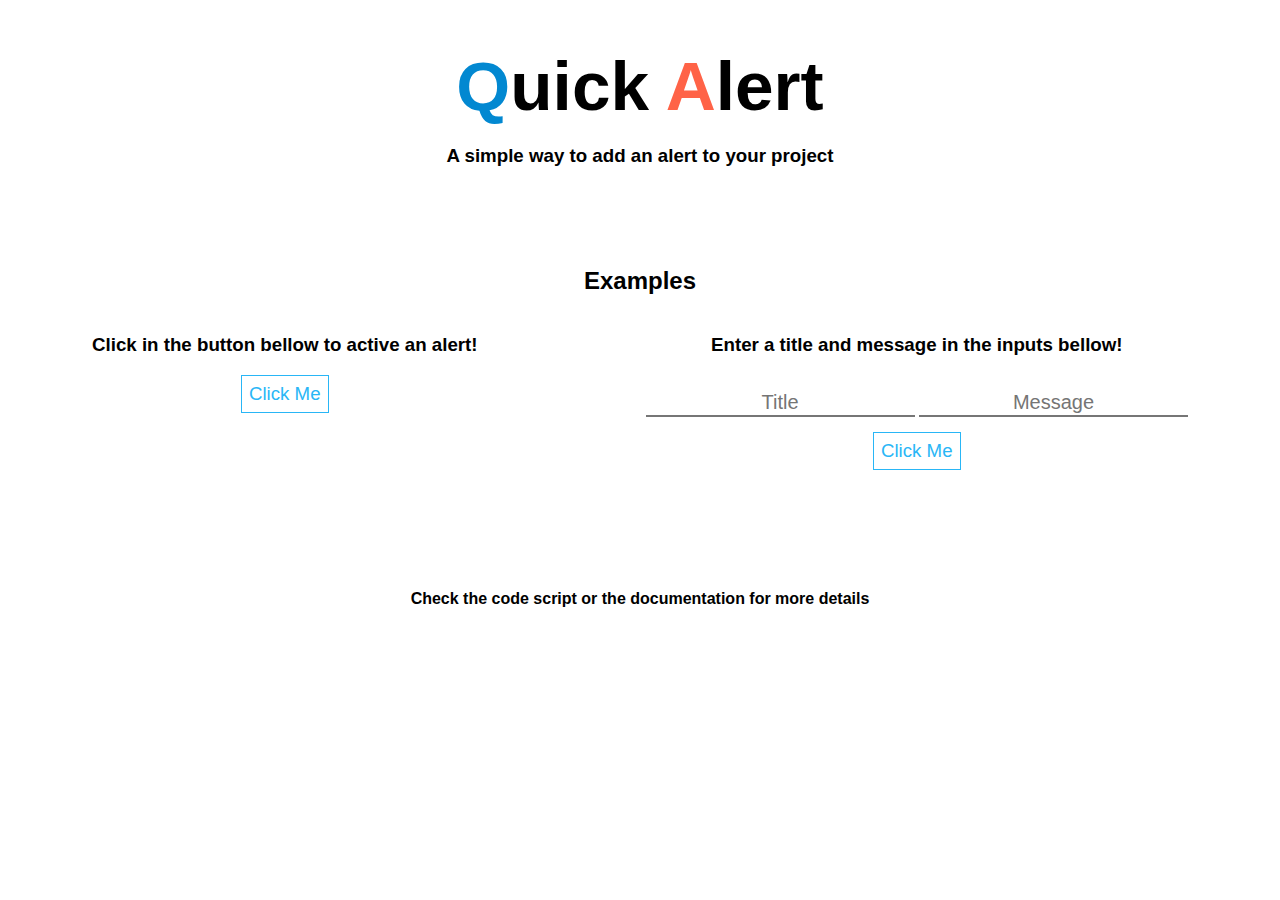
==== demo/index.html @ 30432452 "Ver. Alpha 1.1 - Added trigger and demo page" ====
<!DOCTYPE html>
<html lang="en">

<head>
    <meta charset="UTF-8">
    <meta name="viewport" content="width=device-width, initial-scale=1.0">
    <title>Quick Alert - demo</title>
    <script src="../quickalert.js"></script>
    <link rel="stylesheet" href="../quickalert.css">
    <style>
        * {
            font-family: arial;
        }

        #container {
            display: flex;
            justify-content: space-around;
        }

        .demo {
            text-align: center;
        }

        .btn {
            border-style: solid;
            border-width: 1px;
            border-radius: 0px;
            outline: 0;
            background-color: transparent;
            padding: 7px;
            font-size: 14pt;
            border-color: #29b6f6;
            color: #29b6f6;
            transition: all .2s;
        }

        .btn:hover {
            background-color: #29b6f6;
            color: white;
        }

        .btn:active {
            background-color: #2b9ed3;
        }

        .inp {

            margin: auto;
            margin-top: 15px;
            margin-bottom: 15px;
            text-align: center;
            border-top: 0;
            border-left: 0;
            border-right: 0;

            font-size: 15pt;
            outline: 0;
            border-radius: 0;
        }

        @media (max-width: 780px) {
            #container {
                display: block;
            }

            .demo {
                margin-top: 50px;
            }
        }
    </style>
</head>

<body>
    <h1 style="font-size: 52pt; text-align: center; margin-bottom: 0px;"><span style="color: #0288d1;">Q</span>uick
        <span style="color: tomato;">A</span>lert</h1>
    <h3 style="text-align:center;">A simple way to add an alert to your project</h3>
    <h2 style="text-align: center; margin-top: 100px;">Examples</h2>
    <div id="container">
        <div class="demo">
            <h3>Click in the button bellow to active an alert!</h3>
            <button id="alertbtn1" class="btn">Click Me</button>
        </div>
        <div class="demo">
            <h3>Enter a title and message in the inputs bellow!</h3>
            <input type="text" name="" id="text" class="inp" placeholder="Title">
            <input type="text" name="" id="text2" class="inp" placeholder="Message">
            <button id="alertbtn2" onclick="showalert()" class="btn" style="display: block; margin: auto;">Click
                Me</button>
        </div>
    </div>
    <h4 style="text-align: center; margin-top: 120px;">Check the code script or the documentation for more details</h4>
    <script>
        /* the use of an Quick alert is very simple, there is four proprieties:
        title: The title of your alert. 

        message: The message of your alert (You can set just a message or just a title).

        trigger: The event trigger of the alert, it must be a JavaScript event trigger (the trigger propriety is optional),
        example: "click", "mouseleave", "mouseenter"

        target: if you set a trigger propriety, you must set an target for the trigger, it's selected by a querySelecctor, so you must use his
        synthax. for example use "#target" to select an element by id.

        both trigger and target proprieties are optionals, you can just add a message and title!*/


        //simple use
        new quickal({
            title: "This is a Quick Alert :D",
            message: "A simple way to make a personalized alert in your project!",
            trigger: "click",
            target: "#alertbtn1"
        })

        //personalized use
        function showalert() {
            const txt2 = document.querySelector("#text2")
            const txt = document.querySelector("#text")
            if (txt.value.length == 0 && txt2.value.length == 0) {
                new quickal({
                    title: "Error",
                    message: "There is no text :("
                })
            } else {
                new quickal({
                    title: txt.value,
                    message: txt2.value
                })
            }
        }
    </script>
</body>

</html>
---- quickalert.css ----
.divmessage {
    position: fixed;
    width: 65%;
    height: 250px;
    /* you can edit the message height here! */
    background-color: white;
    top: 50px;
    text-align: center;
    animation-name: divmessagefade;
    animation-duration: .5s;
    padding: 50px;
    border-radius: 10px;
    font-size: 14pt;
    pointer-events: all;
    user-select: text;
}

#almaindiv {
    display: flex;
    justify-content: center;
}

.albtn {
    position: absolute;
    bottom: 15px;
    right: 20px;
    border-style: solid;
    border-width: 1px;
    border-radius: 0px;
    outline: 0;
    background-color: transparent;
    padding: 7px;
    width: 50px;
    font-size: 10pt;
    border-color: #29b6f6;
    color: #29b6f6;
    transition: all .2s;
}

.albtn:hover {
    background-color: #29b6f6;
    color: white;
}

.albtn:active {
    background-color: #2b9ed3;
}

#backg {
    position: fixed;
    top: 0;
    right: 0;
    left: 0;
    bottom: 0;
    background-color: rgba(0, 0, 0, 0.301);
}

@media (max-width: 720px) {
    .divmessage {
        width: 75%;
        font-size: 12pt;
        padding: 20px;
    }
}

@keyframes divmessagefade {
    from {
        top: 20px;
        opacity: 0;
    }
    to {
        opacity: 1;
        bottom: 0px;
    }
}
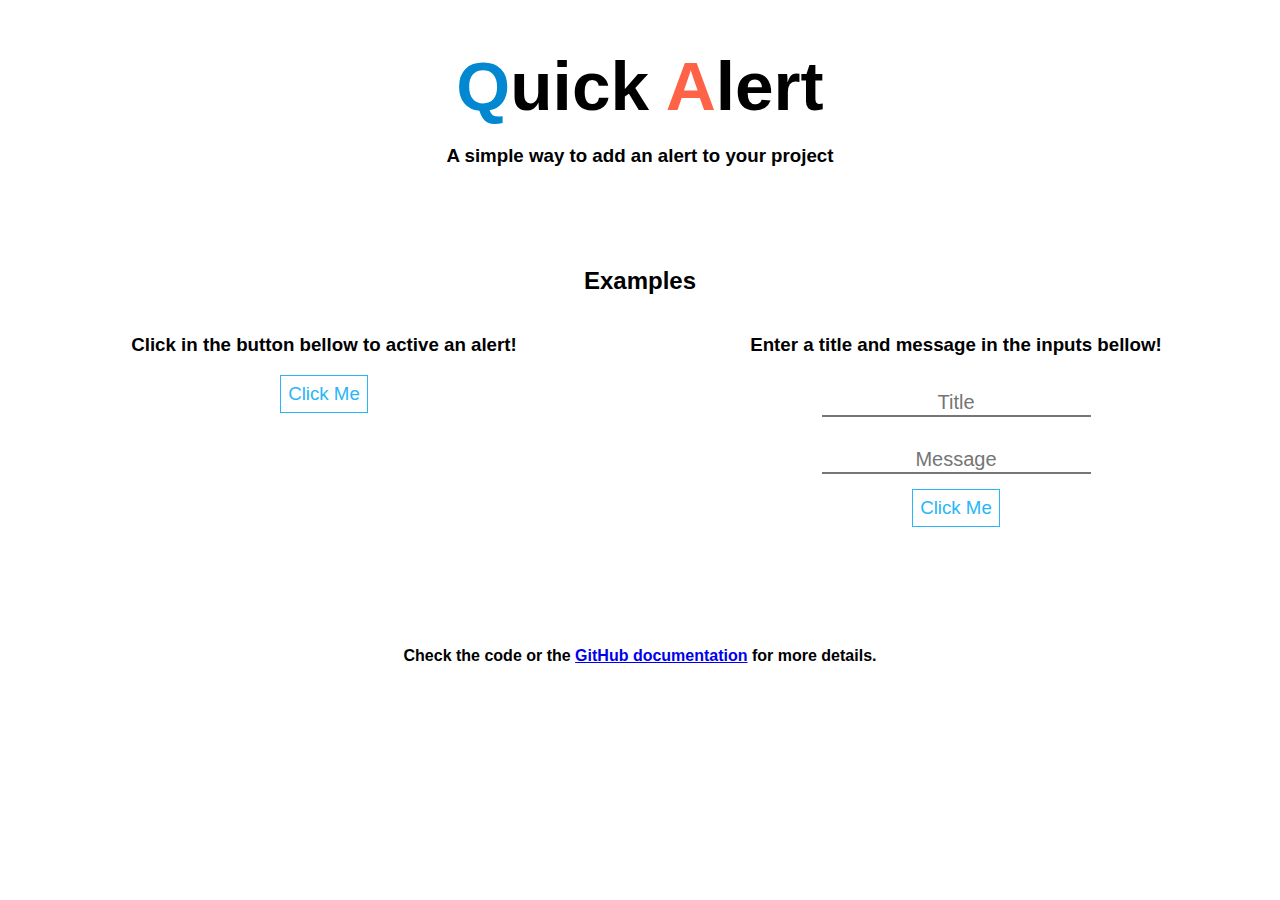
==== commit c55a06c8: "Minor fixes" ====
--- a/demo/index.html
+++ b/demo/index.html
@@ -19,6 +19,7 @@
 
         .demo {
             text-align: center;
+            width: 500px;
         }
 
         .btn {
@@ -65,6 +66,7 @@
 
             .demo {
                 margin-top: 50px;
+                width: auto;
             }
         }
     </style>
@@ -88,7 +90,8 @@
                 Me</button>
         </div>
     </div>
-    <h4 style="text-align: center; margin-top: 120px;">Check the code script or the documentation for more details</h4>
+    <h4 style="text-align: center; margin-top: 120px;">Check the code or the <a
+            href="https://github.com/Gabriel774/QuickAlert">GitHub documentation</a> for more details.</h4>
     <script>
         /* the use of an Quick alert is very simple, there is four proprieties:
         title: The title of your alert. 
--- a/quickalert.css
+++ b/quickalert.css
@@ -1,8 +1,7 @@
 .divmessage {
     position: fixed;
     width: 65%;
-    height: 250px;
-    /* you can edit the message height here! */
+    height: 250px; /* you can edit the message height here! */
     background-color: white;
     top: 50px;
     text-align: center;
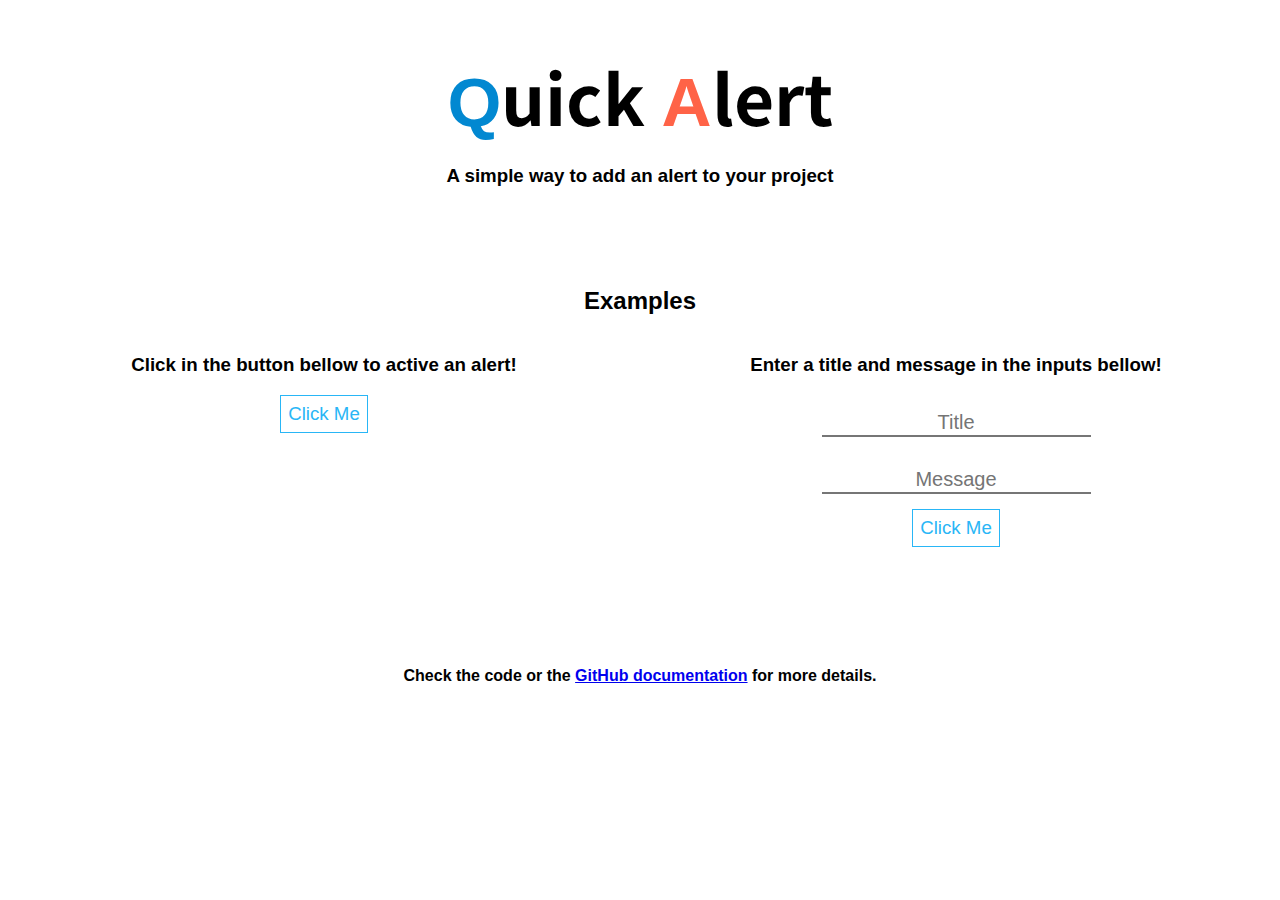
==== commit c5440037: "Demo logo font updated, some minor changes" ====
--- a/demo/index.html
+++ b/demo/index.html
@@ -2,11 +2,12 @@
 <html lang="en">
 
 <head>
-    <meta charset="UTF-8">
     <meta name="viewport" content="width=device-width, initial-scale=1.0">
     <title>Quick Alert - demo</title>
     <script src="../quickalert.js"></script>
     <link rel="stylesheet" href="../quickalert.css">
+    <link href="https://fonts.googleapis.com/css2?family=Noto+Sans+JP:wght@300&display=swap" rel="stylesheet">
+
     <style>
         * {
             font-family: arial;
@@ -73,7 +74,7 @@
 </head>
 
 <body>
-    <h1 style="font-size: 52pt; text-align: center; margin-bottom: 0px;"><span style="color: #0288d1;">Q</span>uick
+    <h1 style="font-size: 52pt; text-align: center; margin-bottom: 0px; font-family: 'Noto Sans JP', sans-serif;"><span style="color: #0288d1;">Q</span>uick
         <span style="color: tomato;">A</span>lert</h1>
     <h3 style="text-align:center;">A simple way to add an alert to your project</h3>
     <h2 style="text-align: center; margin-top: 100px;">Examples</h2>
@@ -84,8 +85,8 @@
         </div>
         <div class="demo">
             <h3>Enter a title and message in the inputs bellow!</h3>
-            <input type="text" name="" id="text" class="inp" placeholder="Title">
-            <input type="text" name="" id="text2" class="inp" placeholder="Message">
+            <input type="text" id="text" class="inp" placeholder="Title">
+            <input type="text" id="text2" class="inp" placeholder="Message">
             <button id="alertbtn2" onclick="showalert()" class="btn" style="display: block; margin: auto;">Click
                 Me</button>
         </div>
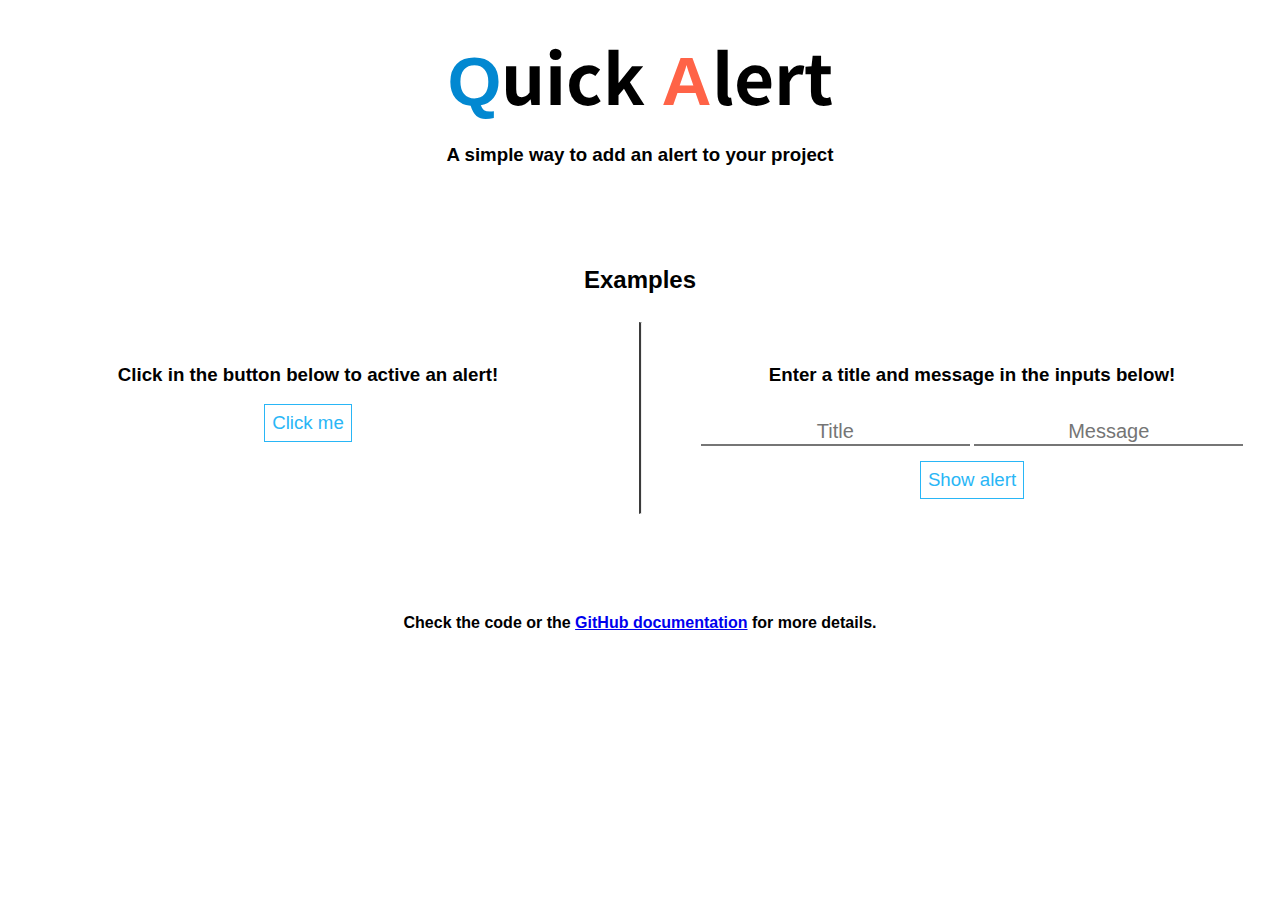
==== commit 93e08d8c: "Minor style changes" ====
--- a/demo/index.html
+++ b/demo/index.html
@@ -19,8 +19,9 @@
         }
 
         .demo {
+            height: 250px;
             text-align: center;
-            width: 500px;
+            width: 600px;
         }
 
         .btn {
@@ -60,38 +61,59 @@
             border-radius: 0;
         }
 
+        .title-margin {
+            margin-top: 50px;
+        }
+
+        .line {
+            border-left: solid 2px rgb(59, 59, 59);
+            height: 190px;
+        }
+
         @media (max-width: 780px) {
+            .line {
+                display: none;
+            }
+
+            .title-margin {
+                margin-top: 10px;
+            }
+
             #container {
                 display: block;
             }
 
             .demo {
-                margin-top: 50px;
                 width: auto;
+                height: 200px;
             }
+
         }
     </style>
 </head>
 
 <body>
-    <h1 style="font-size: 52pt; text-align: center; margin-bottom: 0px; font-family: 'Noto Sans JP', sans-serif;"><span style="color: #0288d1;">Q</span>uick
+    <h1 style="font-size: 52pt; text-align: center; margin-bottom: 0px; margin-top: 25px; font-family: 'Noto Sans JP', sans-serif;">
+        <span style="color: #0288d1;">Q</span>uick
         <span style="color: tomato;">A</span>lert</h1>
     <h3 style="text-align:center;">A simple way to add an alert to your project</h3>
     <h2 style="text-align: center; margin-top: 100px;">Examples</h2>
     <div id="container">
         <div class="demo">
-            <h3>Click in the button bellow to active an alert!</h3>
-            <button id="alertbtn1" class="btn">Click Me</button>
+            <h3 class="title-margin">Click in the button below to active an alert!</h3>
+            <button id="alertbtn1" class="btn">Click me</button>
         </div>
+
+        <hr class="line">
+
         <div class="demo">
-            <h3>Enter a title and message in the inputs bellow!</h3>
+            <h3 class="title-margin">Enter a title and message in the inputs below!</h3>
             <input type="text" id="text" class="inp" placeholder="Title">
             <input type="text" id="text2" class="inp" placeholder="Message">
-            <button id="alertbtn2" onclick="showalert()" class="btn" style="display: block; margin: auto;">Click
-                Me</button>
+            <button id="alertbtn2" onclick="showalert()" class="btn" style="display: block; margin: auto;">Show alert</button>
         </div>
     </div>
-    <h4 style="text-align: center; margin-top: 120px;">Check the code or the <a
+    <h4 style="text-align: center; margin-top: 50px; margin-bottom: 20px;">Check the code or the <a
             href="https://github.com/Gabriel774/QuickAlert">GitHub documentation</a> for more details.</h4>
     <script>
         /* the use of an Quick alert is very simple, there is four proprieties:
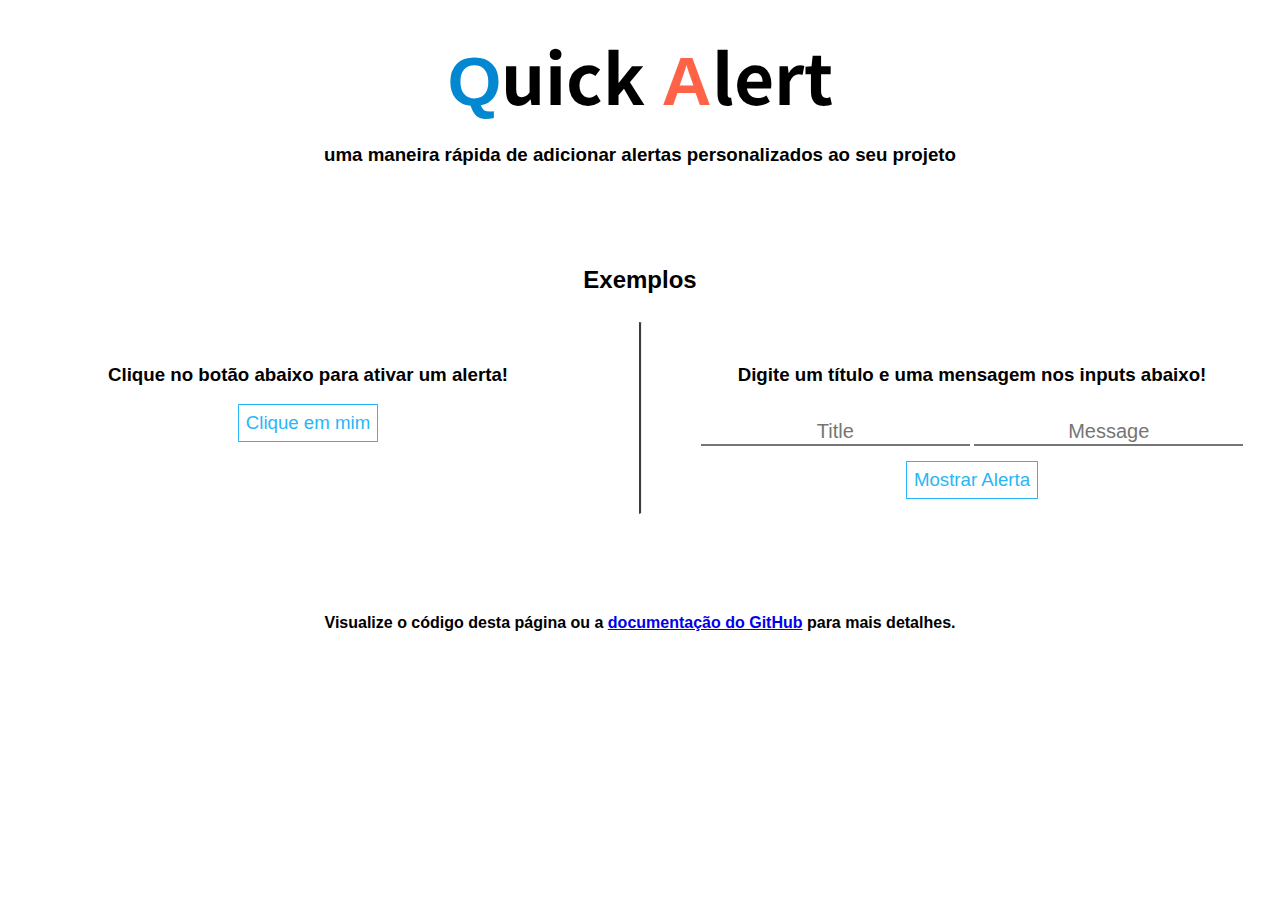
==== commit 42e7fb0c: "Design Alterado" ====
--- a/demo/index.html
+++ b/demo/index.html
@@ -1,5 +1,5 @@
 <!DOCTYPE html>
-<html lang="en">
+<html lang="pt-BR">
 
 <head>
     <meta name="viewport" content="width=device-width, initial-scale=1.0">
@@ -96,56 +96,61 @@
     <h1 style="font-size: 52pt; text-align: center; margin-bottom: 0px; margin-top: 25px; font-family: 'Noto Sans JP', sans-serif;">
         <span style="color: #0288d1;">Q</span>uick
         <span style="color: tomato;">A</span>lert</h1>
-    <h3 style="text-align:center;">A simple way to add an alert to your project</h3>
-    <h2 style="text-align: center; margin-top: 100px;">Examples</h2>
+    <h3 style="text-align:center;"> uma maneira rápida de adicionar alertas personalizados ao seu projeto </h3>
+    <h2 style="text-align: center; margin-top: 100px;">Exemplos</h2>
     <div id="container">
         <div class="demo">
-            <h3 class="title-margin">Click in the button below to active an alert!</h3>
-            <button id="alertbtn1" class="btn">Click me</button>
+            <h3 class="title-margin">Clique no botão abaixo para ativar um alerta!</h3>
+            <button id="alertbtn1" class="btn">Clique em mim</button>
         </div>
 
         <hr class="line">
 
         <div class="demo">
-            <h3 class="title-margin">Enter a title and message in the inputs below!</h3>
+            <h3 class="title-margin">Digite um título e uma mensagem nos inputs abaixo!</h3>
             <input type="text" id="text" class="inp" placeholder="Title">
             <input type="text" id="text2" class="inp" placeholder="Message">
-            <button id="alertbtn2" onclick="showalert()" class="btn" style="display: block; margin: auto;">Show alert</button>
+            <button id="alertbtn2" onclick="showalert()" class="btn" style="display: block; margin: auto;">Mostrar Alerta</button>
         </div>
     </div>
-    <h4 style="text-align: center; margin-top: 50px; margin-bottom: 20px;">Check the code or the <a
-            href="https://github.com/Gabriel774/QuickAlert">GitHub documentation</a> for more details.</h4>
+    <h4 style="text-align: center; margin-top: 50px; margin-bottom: 20px;">Visualize o código desta página ou a <a
+            href="https://github.com/Gabriel774/QuickAlert">documentação do GitHub</a> para mais detalhes.</h4>
     <script>
-        /* the use of an Quick alert is very simple, there is four proprieties:
-        title: The title of your alert. 
+        /* Quick Alert é uma maneira rápida de adicionar alertas personalizados a seu projeto
 
-        message: The message of your alert (You can set just a message or just a title).
+        o uso do Quick Alert é muito simples, você pode passar um objeto com até quatro propriedades:
 
-        trigger: The event trigger of the alert, it must be a JavaScript event trigger (the trigger propriety is optional),
-        example: "click", "mouseleave", "mouseenter"
+        title: O título do seu alerta.
 
-        target: if you set a trigger propriety, you must set an target for the trigger, it's selected by a querySelecctor, so you must use his
-        synthax. for example use "#target" to select an element by id.
+        message: A mensagem que você deseja passar (Você pode passar como parametro um title e message, ou somente um dos dois).
 
-        both trigger and target proprieties are optionals, you can just add a message and title!*/
+        trigger: O Gatilho para o alerta, uma opção caso deseje usar um alerta de forma simples ao clicar em um botão por exemplo,
+            são usados os gatilhos do JavaScript (esta propriedade é opcional).
+            exemplos: "click", "mouseleave", "mouseenter"
+
+        target: Se você definir a propriedade trigger, será necessário definir um alvo que ativara o gatilho por meio desta propriedade,
+            o alvo será selecionado por meio de um querySelector, logo você tera que usar a sintaxe deste.
+            exemplo: " target:'#divTarget' "
+
+        Ambas as propriedades trigger e targets são opcionais, você pode usar somente as propriedades title e message*/
 
 
-        //simple use
+        //Uso Simples
         new quickal({
-            title: "This is a Quick Alert :D",
-            message: "A simple way to make a personalized alert in your project!",
+            title: "Este é um alerta do Quick Alert :D :D",
+            message: "Uma maneira rápida de adicionar alertas personalizados ao seu projeto!",
             trigger: "click",
             target: "#alertbtn1"
         })
 
-        //personalized use
+        //Uso personalizado
         function showalert() {
             const txt2 = document.querySelector("#text2")
             const txt = document.querySelector("#text")
             if (txt.value.length == 0 && txt2.value.length == 0) {
                 new quickal({
-                    title: "Error",
-                    message: "There is no text :("
+                    title: "Erro",
+                    message: "Nenhum texto foi inserido :("
                 })
             } else {
                 new quickal({
